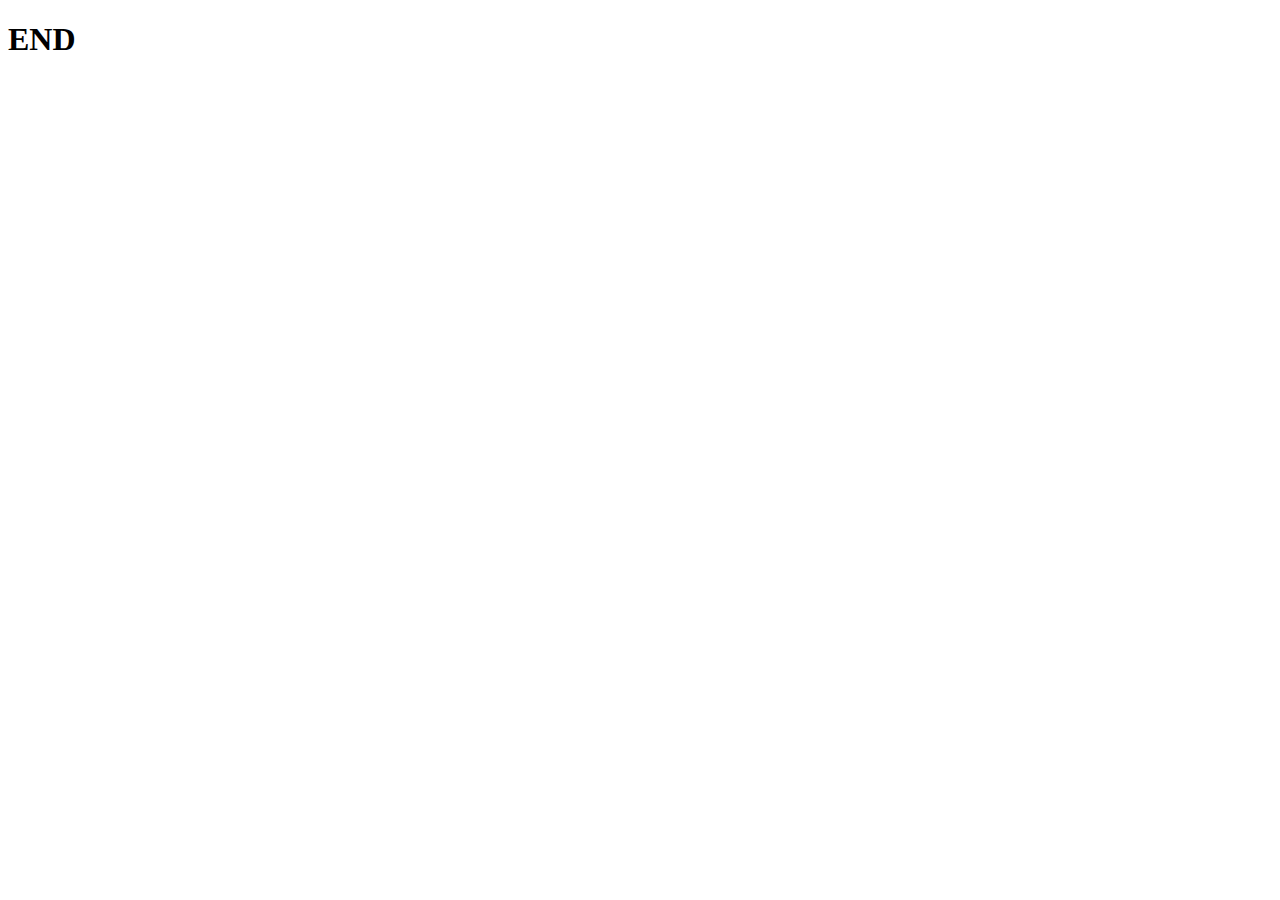
==== end.html @ d8ff6915 "Show next question" ====
<!DOCTYPE html>
<html lang="en">
  <head>
    <meta charset="UTF-8" />
    <meta name="viewport" content="width=device-width, initial-scale=1.0" />
    <title>Document</title>
  </head>
  <body>
    <h1>END</h1>
  </body>
</html>
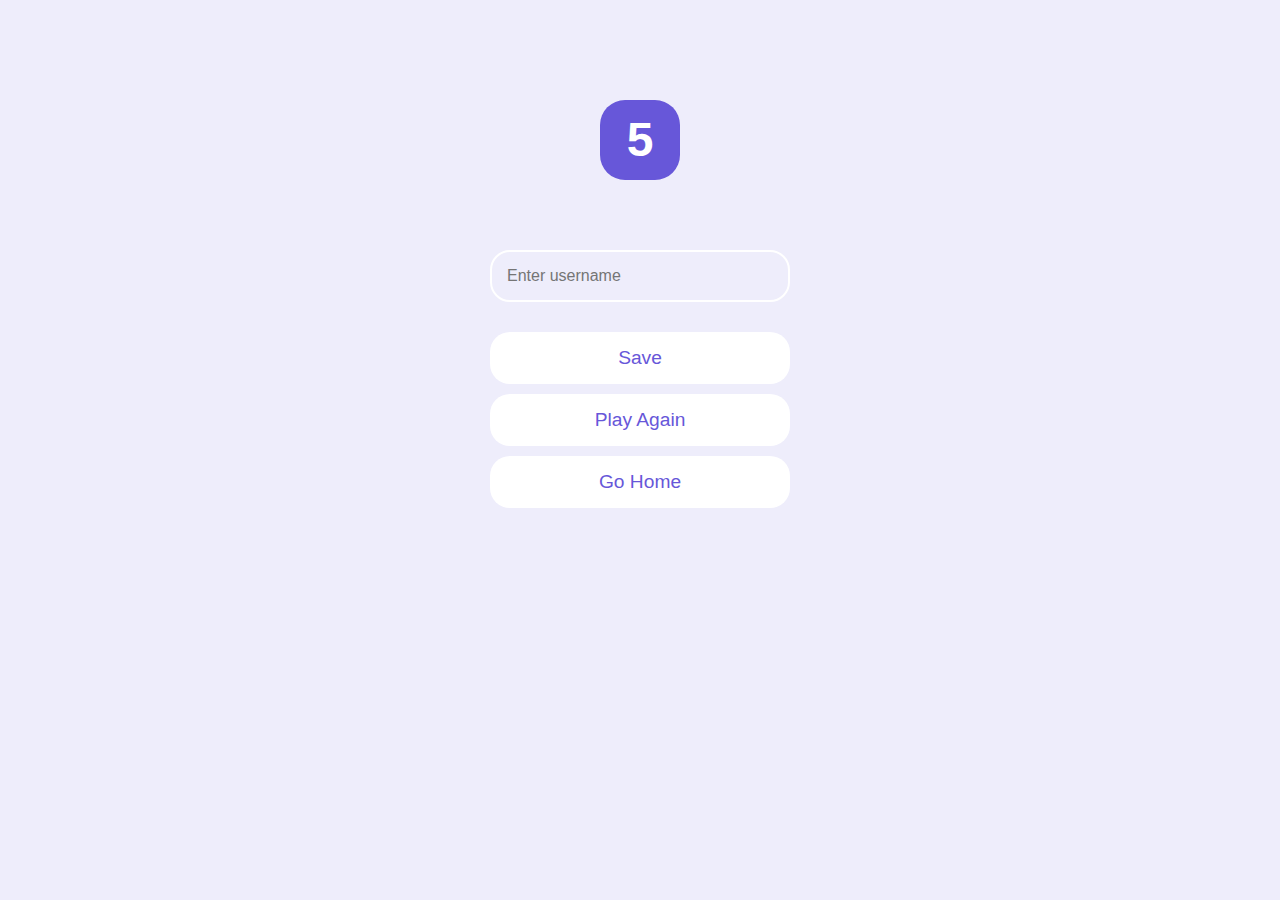
==== commit 5454e6a4: "Create end of questions page" ====
--- a/end.html
+++ b/end.html
@@ -3,9 +3,17 @@
   <head>
     <meta charset="UTF-8" />
     <meta name="viewport" content="width=device-width, initial-scale=1.0" />
-    <title>Document</title>
+    <link rel="stylesheet" href="./css/global.css" />
+    <link rel="stylesheet" href="./css/end.css" />
+    <title>Siram | Play</title>
   </head>
   <body>
-    <h1>END</h1>
+    <p>5</p>
+    <input type="text" placeholder="Enter username" />
+    <button>Save</button>
+    <a href="./game.html">Play Again</a>
+    <a href="/">Go Home</a>
+
+    <script src="./js/end.js"></script>
   </body>
 </html>
--- a/css/global.css
+++ b/css/global.css
@@ -0,0 +1,16 @@
+* {
+  padding: 0;
+  margin: 0;
+  box-sizing: border-box;
+  font-family: Arial, Helvetica, sans-serif;
+}
+
+body {
+  max-width: 1000px;
+  margin: auto;
+  background-color: #eeedfb;
+  display: flex;
+  flex-direction: column;
+  align-items: center;
+  padding-top: 100px;
+}
--- a/css/end.css
+++ b/css/end.css
@@ -0,0 +1,50 @@
+p {
+  font-size: 3rem;
+  font-weight: 600;
+  background-color: #6757d9;
+  color: #fff;
+  width: 80px;
+  height: 80px;
+  line-height: 80px;
+  text-align: center;
+  border-radius: 25px;
+  margin-bottom: 70px;
+}
+
+input {
+  border: 2px solid #fff;
+  background-color: #eeedfb;
+  width: 300px;
+  padding: 15px;
+  font-size: 1rem;
+  border-radius: 20px;
+  margin-bottom: 30px;
+  transition: all 0.2s ease-in;
+}
+
+input:focus {
+  outline: none;
+  border-color: #6757d9;
+}
+
+button,
+a {
+  background-color: #fff;
+  border: none;
+  border-radius: 20px;
+  width: 300px;
+  padding: 15px;
+  margin-bottom: 10px;
+  font-size: 1.2rem;
+  text-align: center;
+  text-decoration: none;
+  color: #6757d9;
+  cursor: pointer;
+  transition: all 0.2s ease-in;
+}
+
+button:hover,
+a:hover {
+  background-color: #6757d9;
+  color: #fff;
+}
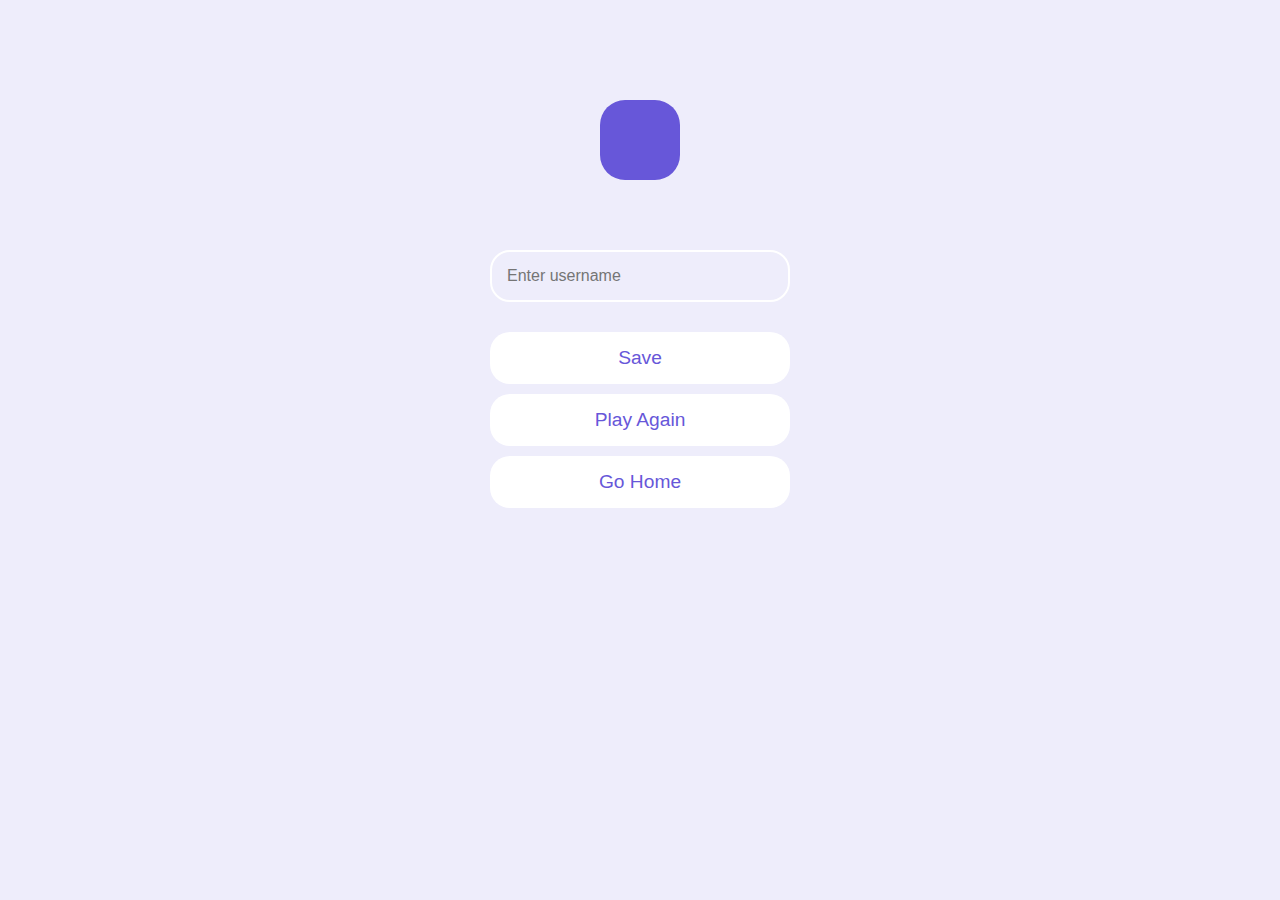
==== commit 67fdebbf: "Show high scores" ====
--- a/end.html
+++ b/end.html
@@ -5,7 +5,7 @@
     <meta name="viewport" content="width=device-width, initial-scale=1.0" />
     <link rel="stylesheet" href="./css/global.css" />
     <link rel="stylesheet" href="./css/end.css" />
-    <title>Siram | Play</title>
+    <title>Siram | End</title>
   </head>
   <body>
     <p>5</p>
